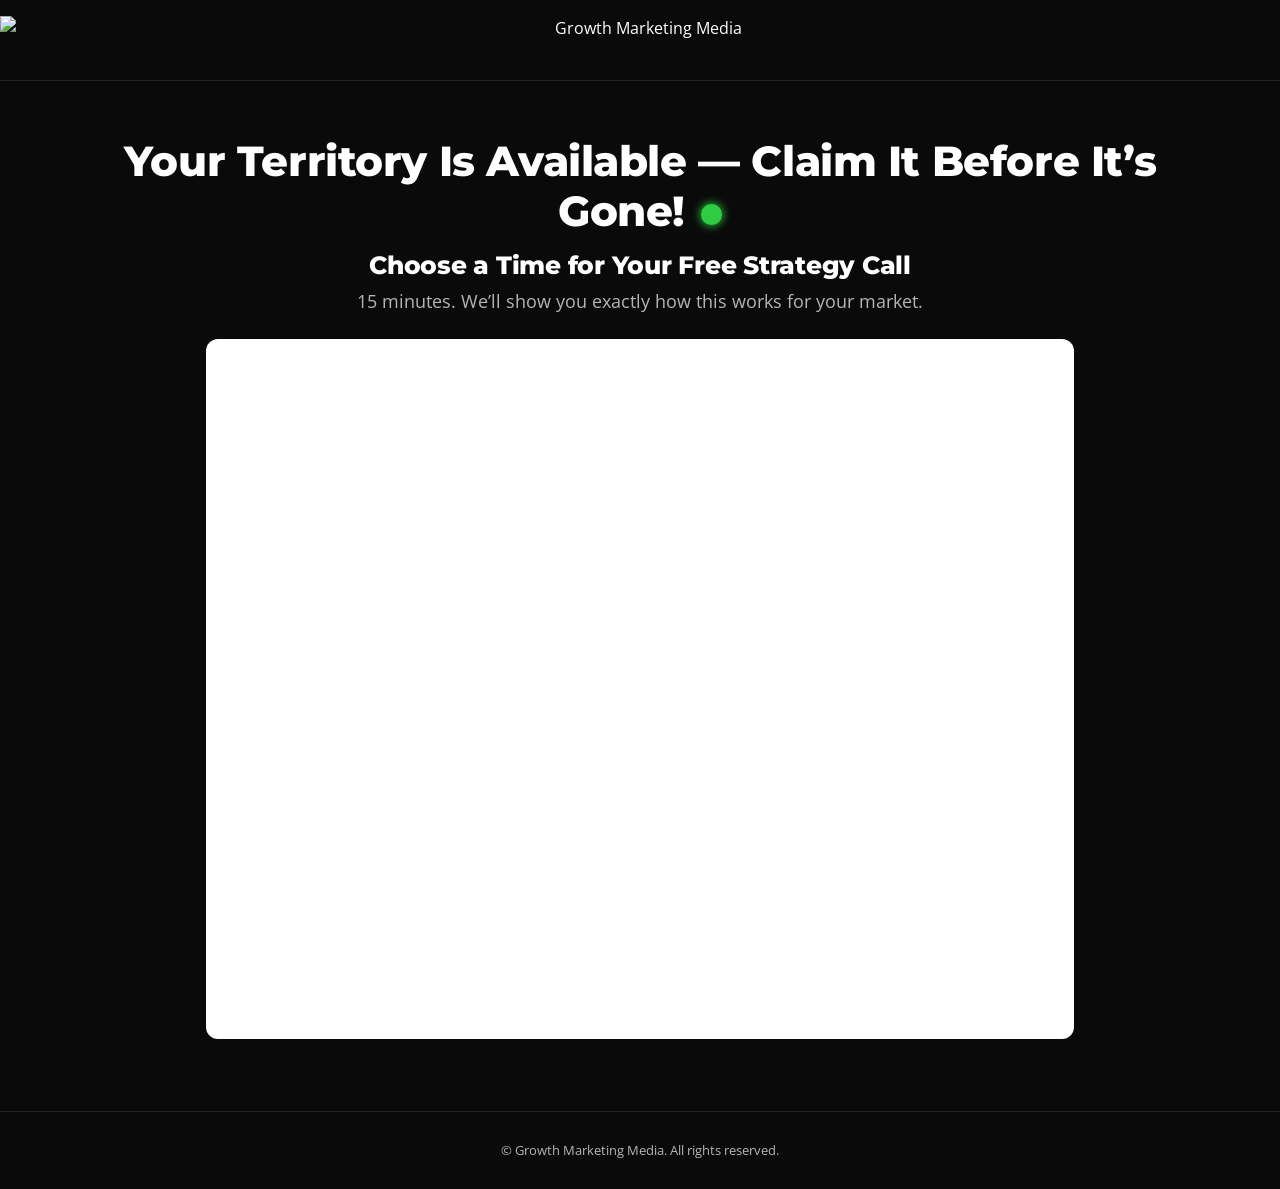
==== book-now.html @ d8635bfa "Add favicon to all pages Co-Authored-By: Claude Opus 4.8 <noreply@anthropic.com>" ====
<!DOCTYPE html>
<html lang="en">
<head>
  <meta charset="UTF-8" />
  <meta name="viewport" content="width=device-width, initial-scale=1.0" />
  <link rel="icon" type="image/png" href="favicon.png" />
  <title>Book Your Free Strategy Call | Growth Marketing Media</title>
  <meta name="robots" content="noindex" />

  <link rel="preconnect" href="https://fonts.googleapis.com" />
  <link rel="preconnect" href="https://fonts.gstatic.com" crossorigin />
  <link href="https://fonts.googleapis.com/css2?family=Montserrat:wght@700;800&family=Open+Sans:wght@400;700&display=swap" rel="stylesheet" />
  <link rel="stylesheet" href="styles.css" />

  <!-- ============ Google Tag Manager (placeholder — replace GTM-XXXXXXX) ============ -->
  <script>
    // (function(w,d,s,l,i){w[l]=w[l]||[];w[l].push({'gtm.start':new Date().getTime(),event:'gtm.js'});var f=d.getElementsByTagName(s)[0],j=d.createElement(s),dl=l!='dataLayer'?'&l='+l:'';j.async=true;j.src='https://www.googletagmanager.com/gtm.js?id='+i+dl;f.parentNode.insertBefore(j,f);})(window,document,'script','dataLayer','GTM-XXXXXXX');
  </script>
  <!-- ============ End Google Tag Manager ============ -->

  <!-- Meta Pixel Code -->
  <script>
  !function(f,b,e,v,n,t,s)
  {if(f.fbq)return;n=f.fbq=function(){n.callMethod?
  n.callMethod.apply(n,arguments):n.queue.push(arguments)};
  if(!f._fbq)f._fbq=n;n.push=n;n.loaded=!0;n.version='2.0';
  n.queue=[];t=b.createElement(e);t.async=!0;
  t.src=v;s=b.getElementsByTagName(e)[0];
  s.parentNode.insertBefore(t,s)}(window, document,'script',
  'https://connect.facebook.net/en_US/fbevents.js');
  fbq('init', '284895002928666');
  fbq('init', '1673592186892757');
  fbq('track', 'PageView');
  fbq('track', 'SubmitApplication');
  </script>
  <noscript><img height="1" width="1" style="display:none"
  src="https://www.facebook.com/tr?id=284895002928666&ev=PageView&noscript=1"/></noscript>
  <noscript><img height="1" width="1" style="display:none"
  src="https://www.facebook.com/tr?id=1673592186892757&ev=PageView&noscript=1"/></noscript>
  <!-- End Meta Pixel Code -->
</head>
<body class="section-dark" style="background:var(--bg-dark)">

  <header class="site-header">
    <img src="https://growthmarketingco.com/images/logo.png" alt="Growth Marketing Media" />
  </header>

  <section class="page-intro">
    <div class="container">
      <h1 class="territory-headline"><span id="zip-note">Your Territory Is Available &mdash; Claim It Before It&rsquo;s Gone!</span><span class="blink-dot" aria-hidden="true"></span></h1>
      <h2 class="page-subhead">Choose a Time for Your Free Strategy Call</h2>
      <p>15 minutes. We&rsquo;ll show you exactly how this works for your market.</p>
    </div>
  </section>

  <div class="calendar-wrap">
    <!-- GHL booking embed -->
    <iframe style="width:100%;border:none;overflow:hidden;"
            scrolling="no"
            id="9WIdxZKft7481V1mX5uz_1782743879826"></iframe>
    <script>
      // Build the booking URL WITH the lead's details BEFORE the GHL widget loads,
      // so name / company / phone / email / zip prefill on first render (no reload).
      (function () {
        var base = 'https://api.leadconnectorhq.com/widget/booking/9WIdxZKft7481V1mX5uz';
        var lead = {};
        try { lead = JSON.parse(sessionStorage.getItem('lead_data') || '{}') || {}; } catch (e) {}
        var p = new URLSearchParams(location.search);
        var zip = p.get('zip') || lead.zip || '';
        var qs = new URLSearchParams();
        var name = (lead.name || '').trim();
        if (name) {
          var n = name.split(/\s+/);
          qs.set('first_name', n.shift());
          if (n.length) qs.set('last_name', n.join(' '));
          qs.set('name', name);
          qs.set('full_name', name);
        }
        if (lead.email)   qs.set('email', lead.email);
        if (lead.phone)   qs.set('phone', lead.phone);
        if (lead.company) qs.set('organization', lead.company); // booking form field name="organization"
        if (zip)          qs.set('zip', zip);
        document.getElementById('9WIdxZKft7481V1mX5uz_1782743879826').src =
          base + (qs.toString() ? ('?' + qs.toString()) : '');
      })();
    </script>
    <script src="https://link.msgsndr.com/js/form_embed.js" type="text/javascript"></script>
  </div>

  <footer class="site-footer">
    &copy; Growth Marketing Media. All rights reserved.
  </footer>

  <script src="script.js"></script>
  <script>
    // Redirect to the thank-you page when GHL signals a completed booking.
    window.addEventListener('message', function (e) {
      var d = e.data;
      var isBooked =
        (typeof d === 'string' && /appointment|booked|booking_confirm/i.test(d)) ||
        (d && (d.type === 'appointmentBooked' || d.event === 'appointmentBooked' || d.page === 'thankyou'));
      if (isBooked) {
        window.dataLayer = window.dataLayer || [];
        window.dataLayer.push({ event: 'calendar_booked' });
        window.location.href = 'thankyou.html';
      }
    });
  </script>
</body>
</html>
---- styles.css ----
/* ==========================================================================
   GMM Lead-Gen Funnel — Shared Design System
   Brand matches growthmarketingco.com
   ========================================================================== */

:root {
  /* Colors */
  --bg-dark: #0A0A0A;
  --bg-dark-alt: #101510;
  --bg-light: #FAFAF8;
  --text-on-dark: #FFFFFF;
  --text-on-light: #14180F;
  --accent: #61B13B;
  --accent-hover: #4A8A2D;
  --border: #222222;
  --red: #E5484D;
  --yellow: #FFD43B;

  /* CTA + reference (closers.io) styling */
  --cta: #009444;
  --cta-hover: #007D39;
  --pill-bg: #FBD9D2;
  --pill-text: #BE3A28;
  --muted-on-dark: #B5B5B5;
  --muted-on-light: #5A5F52;

  /* Type */
  --font-head: 'Montserrat', system-ui, sans-serif;
  --font-body: 'Open Sans', system-ui, sans-serif;

  /* Layout */
  --maxw: 1080px;
  --radius: 8px;
}

* { box-sizing: border-box; margin: 0; padding: 0; }

html { scroll-behavior: smooth; }

body {
  font-family: var(--font-body);
  color: var(--text-on-light);
  background: var(--bg-light);
  line-height: 1.6;
  -webkit-font-smoothing: antialiased;
}

h1, h2, h3, h4 {
  font-family: var(--font-head);
  font-weight: 800;
  line-height: 1.15;
  letter-spacing: -0.01em;
}

img { max-width: 100%; display: block; }

.container { width: 100%; max-width: var(--maxw); margin: 0 auto; padding: 0 20px; }

/* ---------- Header ---------- */
.site-header {
  background: var(--bg-dark);
  padding: 16px 0;
  text-align: center;
  border-bottom: 1px solid var(--border);
}
.site-header img { height: 48px; max-height: 48px; width: auto; margin: 0 auto; }

/* ---------- Buttons ---------- */
.btn {
  display: inline-flex;
  align-items: center;
  justify-content: center;
  gap: 8px;
  background: var(--accent);
  color: #0A0A0A;
  font-family: var(--font-head);
  font-weight: 800;
  font-size: 1.05rem;
  text-decoration: none;
  border: none;
  border-radius: var(--radius);
  padding: 16px 32px;
  cursor: pointer;
  transition: background 0.18s ease, transform 0.18s ease;
  text-align: center;
}
.btn:hover { background: var(--accent-hover); transform: translateY(-1px); }
.btn-lg { font-size: 1.2rem; padding: 18px 40px; width: 100%; max-width: 420px; }

/* Red CTA (reference style) */
.btn-cta {
  background: var(--cta);
  color: #fff;
  font-size: clamp(1.2rem, 3vw, 1.6rem);
  padding: 20px 48px;
  border-radius: 8px;
  box-shadow: 0 10px 24px rgba(0,148,68,0.28);
}
.btn-cta:hover { background: var(--cta-hover); }

/* ---------- Multi-step lead form ---------- */
.multistep {
  max-width: 560px;
  margin: 0 auto;
  background: #fff;
  border: 1px solid #E4E4DE;
  border-radius: 14px;
  box-shadow: 0 14px 40px rgba(0,0,0,0.12);
  text-align: left;
}
.ms-bar { height: 5px; background: #ECECE6; overflow: hidden; border-radius: 13px 13px 0 0; }
.ms-bar > i { display: block; height: 100%; width: 20%; background: var(--cta); transition: width 0.3s ease; }
.ms-body { padding: 26px 26px 22px; }
.ms-step label {
  display: block;
  font-family: var(--font-head);
  font-weight: 700;
  font-size: 1.02rem;
  color: var(--text-on-light);
  margin-bottom: 10px;
}
.ms-step .ms-label-top { margin-top: 16px; }
.ms-step .ms-label-top:first-child { margin-top: 0; }
.req { color: var(--red); }
.ms-input {
  width: 100%;
  background: #fff;
  border: 1px solid #D6D6CF;
  border-radius: 8px;
  font-size: 1.05rem;
  font-family: var(--font-body);
  padding: 13px 14px;
  color: var(--text-on-light);
}
.ms-input::placeholder { color: #9A9A92; }
.ms-input:focus { outline: none; border-color: var(--cta); box-shadow: 0 0 0 3px rgba(0,148,68,0.15); }
select.ms-input { appearance: auto; cursor: pointer; }

/* custom dropdown (stays inside the card, wraps long options) */
.ms-dropdown { position: relative; }
.ms-dd-toggle {
  width: 100%;
  display: flex;
  align-items: center;
  justify-content: space-between;
  gap: 10px;
  background: #fff;
  border: 1px solid #D6D6CF;
  border-radius: 8px;
  font-size: 1.05rem;
  font-family: var(--font-body);
  padding: 13px 14px;
  color: var(--text-on-light);
  cursor: pointer;
  text-align: left;
  line-height: 1.3;
}
.ms-dd-toggle .ms-dd-label.placeholder { color: #9A9A92; }
.ms-dd-caret { width: 13px; height: 13px; flex: 0 0 auto; transition: transform 0.2s ease; }
.ms-dropdown.open .ms-dd-caret { transform: rotate(180deg); }
.ms-dropdown.open .ms-dd-toggle { border-color: var(--cta); box-shadow: 0 0 0 3px rgba(0,148,68,0.15); }
.ms-dd-list {
  position: absolute;
  left: 0; right: 0;
  top: calc(100% + 6px);
  z-index: 40;
  margin: 0;
  padding: 6px;
  list-style: none;
  background: #fff;
  border: 1px solid #E4E4DE;
  border-radius: 10px;
  box-shadow: 0 14px 36px rgba(0,0,0,0.14);
  max-height: 260px;
  overflow-y: auto;
}
.ms-dd-list li {
  padding: 11px 12px;
  border-radius: 7px;
  cursor: pointer;
  font-size: 1rem;
  line-height: 1.3;
}
.ms-dd-list li:hover { background: #EAF6E5; }
.ms-check {
  display: flex;
  gap: 10px;
  align-items: flex-start;
  margin-top: 18px;
  font-family: var(--font-body);
  font-weight: 400;
  font-size: 0.88rem;
  color: var(--muted-on-light);
}
.ms-check input { margin-top: 3px; flex: 0 0 auto; }
.ms-check a { color: var(--cta); }
.ms-error { color: var(--red); font-size: 0.85rem; min-height: 18px; margin-top: 12px; }
.ms-nav {
  display: flex;
  align-items: stretch;
  background: var(--cta);
  overflow: hidden;
  border-radius: 0 0 13px 13px;
}
.ms-nav button {
  background: transparent;
  border: none;
  color: #fff;
  font-family: var(--font-head);
  font-weight: 800;
  font-size: 1.05rem;
  padding: 16px 26px;
  cursor: pointer;
  transition: background 0.18s ease;
}
.ms-prev { margin-right: auto; }
.ms-next, .ms-submit { margin-left: auto; background: rgba(0,0,0,0.14); }
.ms-nav button:hover { background: rgba(0,0,0,0.2); }

/* ---------- Sections ---------- */
.section { padding: 64px 0; }
.section-dark { background: var(--bg-dark); color: var(--text-on-dark); }
.section-darker { background: var(--bg-dark-alt); color: var(--text-on-dark); }
.section-light { background: var(--bg-light); color: var(--text-on-light); }

/* ---------- Hero (light, VSL/closers.io style) ---------- */
.hero {
  background: var(--bg-light);
  color: var(--text-on-light);
  padding: 48px 0 56px;
  text-align: center;
}
.hero h1 {
  font-size: clamp(1.9rem, 4.6vw, 2.9rem);
  max-width: 900px;
  margin: 0 auto 18px;
  color: var(--text-on-light);
}
/* underlined keywords, like the reference */
.hero h1 u {
  text-decoration: underline;
  text-decoration-thickness: 3px;
  text-underline-offset: 4px;
}

/* salmon-pink pill subline */
.pill-subhead {
  display: inline-block;
  background: var(--pill-bg);
  color: var(--pill-text);
  font-family: var(--font-head);
  font-weight: 700;
  font-size: clamp(0.95rem, 2.2vw, 1.2rem);
  border-radius: 100px;
  padding: 10px 24px;
  margin: 0 auto 30px;
}
.pill-subhead sup { font-size: 0.7em; }

/* centered video slot */
.video-slot {
  max-width: 860px;
  margin: 0 auto 32px;
}
.video-frame {
  position: relative;
  width: 100%;
  aspect-ratio: 16 / 9;
  border-radius: 14px;
  overflow: hidden;
  background: #0A0A0A;
  box-shadow: 0 18px 50px rgba(0,0,0,0.18);
  border: 1px solid #E4E4DE;
}
.video-frame iframe,
.video-frame video { position: absolute; inset: 0; width: 100%; height: 100%; border: 0; }
.video-placeholder {
  position: absolute; inset: 0;
  display: flex; flex-direction: column;
  align-items: center; justify-content: center;
  gap: 14px;
  background:
    radial-gradient(120% 120% at 50% 0%, #1a1f17 0%, #0A0A0A 70%);
  color: #cfcfcf;
}
.video-placeholder .vp-play {
  width: 74px; height: 74px;
  display: flex; align-items: center; justify-content: center;
}
.video-placeholder .vp-play svg { width: 74px; height: 74px; }
.video-placeholder p { font-family: var(--font-head); font-weight: 700; font-size: 0.95rem; letter-spacing: 0.04em; text-transform: uppercase; }

.hl-yellow { color: var(--yellow); }
.hl-green { color: var(--cta); }

/* Trust line + Google badge */
.trust-line {
  font-size: 0.95rem;
  color: var(--muted-on-light);
  margin: 22px auto 14px;
  max-width: 560px;
}
.google-badge {
  display: inline-flex;
  align-items: center;
  gap: 8px;
  background: #fff;
  border: 1px solid #E4E4DE;
  border-radius: 100px;
  padding: 8px 16px;
  font-size: 0.9rem;
  color: var(--text-on-light);
}
.google-badge .stars { color: #F5B301; letter-spacing: 1px; }
.google-badge .rating { font-weight: 700; }
.google-badge .reviews { color: var(--muted-on-light); }
.google-badge .g-label { color: var(--muted-on-light); font-size: 0.82rem; }

/* ---------- Qualifier bar ---------- */
.qualifier {
  background: var(--bg-dark-alt);
  color: var(--text-on-dark);
  border-left: 4px solid var(--accent);
  text-align: center;
  padding: 18px 24px;
  font-size: 1rem;
  font-weight: 600;
}
.qualifier .container { max-width: 820px; }

/* ---------- Reasons grid ---------- */
.section-title {
  text-align: center;
  font-size: clamp(1.6rem, 4vw, 2.3rem);
  margin-bottom: 40px;
}
.reasons-grid {
  display: grid;
  grid-template-columns: repeat(2, 1fr);
  gap: 22px;
  max-width: 920px;
  margin: 0 auto;
}
.reason-card {
  background: #fff;
  border: 1px solid #ECECE6;
  border-radius: 12px;
  padding: 28px;
}
.reason-card .num {
  font-family: var(--font-head);
  font-weight: 800;
  font-size: 1.1rem;
  color: var(--accent);
  margin-bottom: 6px;
}
.reason-card h3 { font-size: 1.2rem; margin-bottom: 10px; }
.reason-card p { color: var(--muted-on-light); font-size: 0.98rem; }

/* ---------- Side effects list ---------- */
.effects-list {
  list-style: none;
  max-width: 640px;
  margin: 0 auto;
  display: grid;
  gap: 16px;
}
.effects-list li {
  position: relative;
  padding: 18px 22px 18px 56px;
  background: #fff;
  border: 1px solid #ECECE6;
  border-radius: 12px;
  font-size: 1.12rem;
  font-weight: 600;
  color: var(--text-on-light);
}
.effects-list li::before {
  content: "";
  position: absolute;
  left: 20px; top: 50%;
  width: 22px; height: 22px;
  transform: translateY(-50%);
  background: var(--accent);
  border-radius: 50%;
  background-image: url("data:image/svg+xml,%3Csvg xmlns='http://www.w3.org/2000/svg' viewBox='0 0 24 24'%3E%3Cpath fill='none' stroke='%230A0A0A' stroke-width='3' stroke-linecap='round' stroke-linejoin='round' d='M5 12.5l4 4 10-10'/%3E%3C/svg%3E");
  background-size: 15px;
  background-repeat: no-repeat;
  background-position: center;
}

/* ---------- Guarantee ---------- */
.guarantee { text-align: center; }
.guarantee-badge {
  display: inline-flex;
  align-items: center;
  gap: 12px;
  font-family: var(--font-head);
  font-weight: 800;
  font-size: clamp(1.4rem, 4vw, 2rem);
  color: var(--text-on-light);
  background: #fff;
  border: 1px solid rgba(97,177,59,0.5);
  border-radius: 100px;
  padding: 14px 28px;
  margin-bottom: 28px;
}
.guarantee-badge svg { width: 34px; height: 34px; flex: 0 0 auto; }

/* ---------- Video cards ---------- */
.video-grid {
  display: grid;
  grid-template-columns: repeat(3, 1fr);
  gap: 22px;
  max-width: 980px;
  margin: 0 auto;
}
.video-card {
  background: #fff;
  border: 1px solid #ECECE6;
  border-radius: 12px;
  overflow: hidden;
  text-decoration: none;
  color: var(--text-on-light);
  transition: transform 0.18s ease, border-color 0.18s ease, box-shadow 0.18s ease;
}
.video-card:hover { transform: translateY(-3px); border-color: var(--cta); box-shadow: 0 10px 28px rgba(0,0,0,0.10); }
.video-thumb { position: relative; aspect-ratio: 16/9; background: #000; }
.video-thumb img { width: 100%; height: 100%; object-fit: cover; opacity: 0.92; }
.video-thumb .play {
  position: absolute; inset: 0; margin: auto;
  width: 58px; height: 58px;
  display: flex; align-items: center; justify-content: center;
}
.video-thumb .play svg { width: 58px; height: 58px; filter: drop-shadow(0 2px 8px rgba(0,0,0,0.5)); }
.video-card .vtitle { padding: 14px 16px; font-weight: 600; font-size: 0.98rem; }

/* ---------- Testimonials ---------- */
.quotes-grid {
  display: grid;
  grid-template-columns: repeat(3, 1fr);
  gap: 22px;
  max-width: 980px;
  margin: 0 auto;
}
.quote-card {
  background: #fff;
  border: 1px solid #ECECE6;
  border-radius: 12px;
  padding: 28px;
}
.quote-card .stars { color: var(--yellow); margin-bottom: 12px; letter-spacing: 1px; }
.quote-card blockquote { font-size: 1.05rem; font-style: italic; margin-bottom: 14px; }
.quote-card cite { font-style: normal; font-weight: 700; color: var(--muted-on-light); font-size: 0.92rem; }

/* ---------- Bottom CTA ---------- */
.cta-block { text-align: center; }
.cta-block h2 { font-size: clamp(1.6rem, 4vw, 2.3rem); margin-bottom: 28px; }
.cta-micro { color: var(--muted-on-light); font-size: 0.9rem; margin-top: 14px; }
.section-dark .cta-micro { color: var(--muted-on-dark); }

/* ---------- Modal ---------- */
.modal-overlay {
  position: fixed; inset: 0;
  background: rgba(0,0,0,0.72);
  display: none;
  align-items: center; justify-content: center;
  z-index: 1000;
  padding: 20px;
}
.modal-overlay.open { display: flex; }
.modal-card {
  background: #111;
  color: #fff;
  border: 1px solid var(--cta);
  border-radius: 14px;
  width: 100%; max-width: 420px;
  padding: 36px 30px 32px;
  position: relative;
  text-align: center;
}
.modal-card h3 { font-size: 1.4rem; margin-bottom: 8px; }
.modal-card p { color: var(--muted-on-dark); font-size: 0.95rem; margin-bottom: 22px; }
.modal-close {
  position: absolute; top: 14px; right: 16px;
  background: none; border: none; color: #888;
  font-size: 1.6rem; cursor: pointer; line-height: 1;
}
.modal-close:hover { color: #fff; }
.modal-card input {
  width: 100%;
  background: #0A0A0A;
  border: 1px solid var(--border);
  border-radius: var(--radius);
  color: #fff;
  font-size: 1.1rem;
  padding: 14px 16px;
  margin-bottom: 8px;
  text-align: center;
  letter-spacing: 2px;
}
.modal-card input:focus { outline: none; border-color: var(--cta); }
.modal-error { color: var(--red); font-size: 0.85rem; min-height: 18px; margin-bottom: 14px; text-align: left; }
.modal-card .btn { width: 100%; }
.modal-card .btn-cta {
  font-size: 1.2rem;
  padding: 16px 20px;
  white-space: nowrap;
}

/* ---------- Calendar / confirmation pages ---------- */
.page-intro { text-align: center; padding: 56px 0 24px; }
.page-intro h1 { font-size: clamp(1.7rem, 4vw, 2.6rem); margin-bottom: 14px; }
.page-intro p { color: var(--muted-on-dark); font-size: 1.1rem; max-width: 600px; margin: 0 auto; }

/* Territory "available" headline + live blinking dot */
.territory-headline {
  color: #fff;
  font-size: clamp(1.7rem, 4.4vw, 2.8rem);
  line-height: 1.2;
  margin-bottom: 12px;
}
.blink-dot {
  display: inline-block;
  width: 21px; height: 21px;
  vertical-align: middle;
  margin-left: 16px;
  border-radius: 50%;
  background: #2ECC40;
  box-shadow: 0 0 8px 1px rgba(46,204,64,0.9);
  animation: territory-pulse 1.3s ease-out infinite;
}
@keyframes territory-pulse {
  0%   { box-shadow: 0 0 8px 1px rgba(46,204,64,0.9), 0 0 0 0 rgba(46,204,64,0.7); opacity: 1; }
  70%  { box-shadow: 0 0 8px 1px rgba(46,204,64,0.9), 0 0 0 14px rgba(46,204,64,0); opacity: 0.65; }
  100% { box-shadow: 0 0 8px 1px rgba(46,204,64,0.9), 0 0 0 0 rgba(46,204,64,0); opacity: 1; }
}
@media (prefers-reduced-motion: reduce) { .blink-dot { animation: none; } }
.page-subhead {
  font-family: var(--font-head);
  font-weight: 800;
  color: var(--text-on-dark);
  font-size: clamp(1.2rem, 2.6vw, 1.55rem);
  margin-bottom: 8px;
}
.calendar-wrap { max-width: 900px; margin: 0 auto 64px; padding: 0 16px; }
.calendar-wrap iframe { width: 100%; min-height: 700px; border: none; border-radius: 12px; background: #fff; }

.confirm-body { max-width: 620px; margin: 0 auto; text-align: center; color: var(--muted-on-dark); font-size: 1.1rem; }
.confirm-body p { margin-bottom: 16px; }
.cal-buttons { display: flex; gap: 14px; justify-content: center; flex-wrap: wrap; margin: 28px 0 8px; }
.cal-buttons .btn { background: transparent; color: var(--accent); border: 1px solid var(--accent); }
.cal-buttons .btn:hover { background: var(--accent); color: #0A0A0A; }

/* ---------- Footer (no links, just legal) ---------- */
.site-footer {
  background: var(--bg-dark);
  color: var(--muted-on-dark);
  text-align: center;
  padding: 28px 20px;
  font-size: 0.82rem;
  border-top: 1px solid var(--border);
}

/* ---------- Responsive ---------- */
@media (max-width: 820px) {
  .reasons-grid { grid-template-columns: 1fr; }
  .video-grid { grid-template-columns: 1fr; }
  .quotes-grid { grid-template-columns: 1fr; }
  .section { padding: 48px 0; }
}
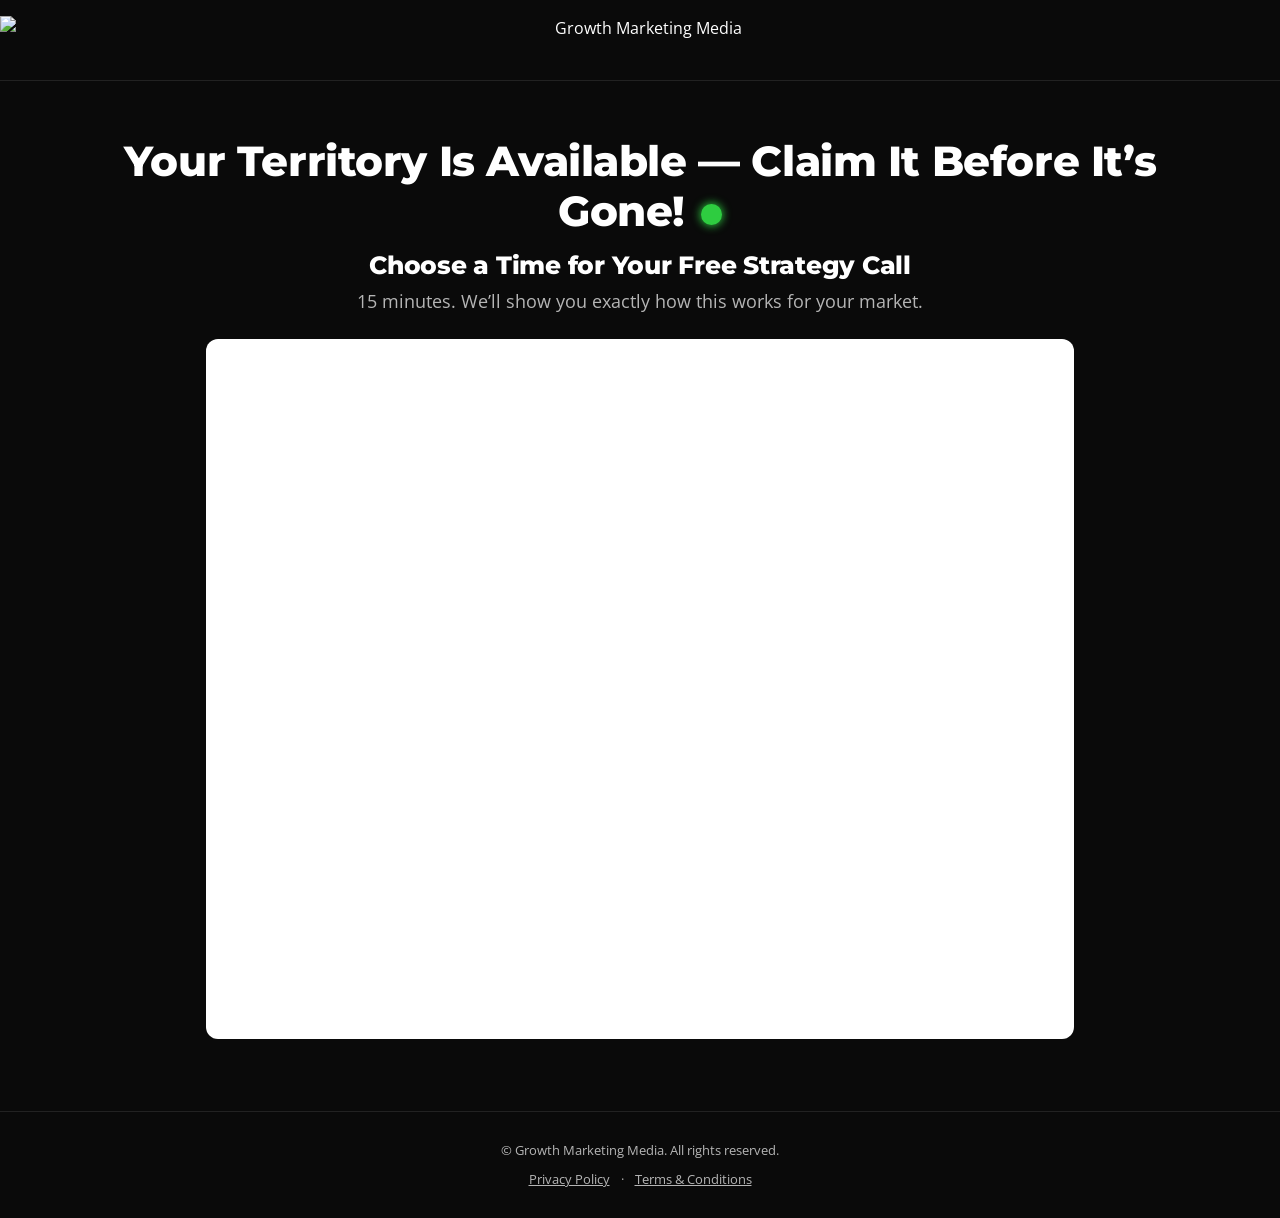
==== commit 06e0c0ac: "Add Privacy Policy and Terms links to footer Co-Authored-By: Claude Opus 4.8 <noreply@anthropic.com>" ====
--- a/book-now.html
+++ b/book-now.html
@@ -89,6 +89,11 @@
 
   <footer class="site-footer">
     &copy; Growth Marketing Media. All rights reserved.
+    <div class="footer-links">
+      <a href="https://growthmarketingco.com/privacy-policy-gmm" target="_blank" rel="noopener">Privacy Policy</a>
+      <span class="sep" aria-hidden="true">&middot;</span>
+      <a href="https://growthmarketingco.com/terms-and-conditions" target="_blank" rel="noopener">Terms &amp; Conditions</a>
+    </div>
   </footer>
 
   <script src="script.js"></script>
--- a/styles.css
+++ b/styles.css
@@ -561,6 +561,19 @@
   font-size: 0.82rem;
   border-top: 1px solid var(--border);
 }
+.footer-links {
+  margin-top: 8px;
+}
+.footer-links a {
+  color: var(--muted-on-dark);
+  text-decoration: underline;
+}
+.footer-links a:hover {
+  color: #fff;
+}
+.footer-links .sep {
+  margin: 0 8px;
+}
 
 /* ---------- Responsive ---------- */
 @media (max-width: 820px) {
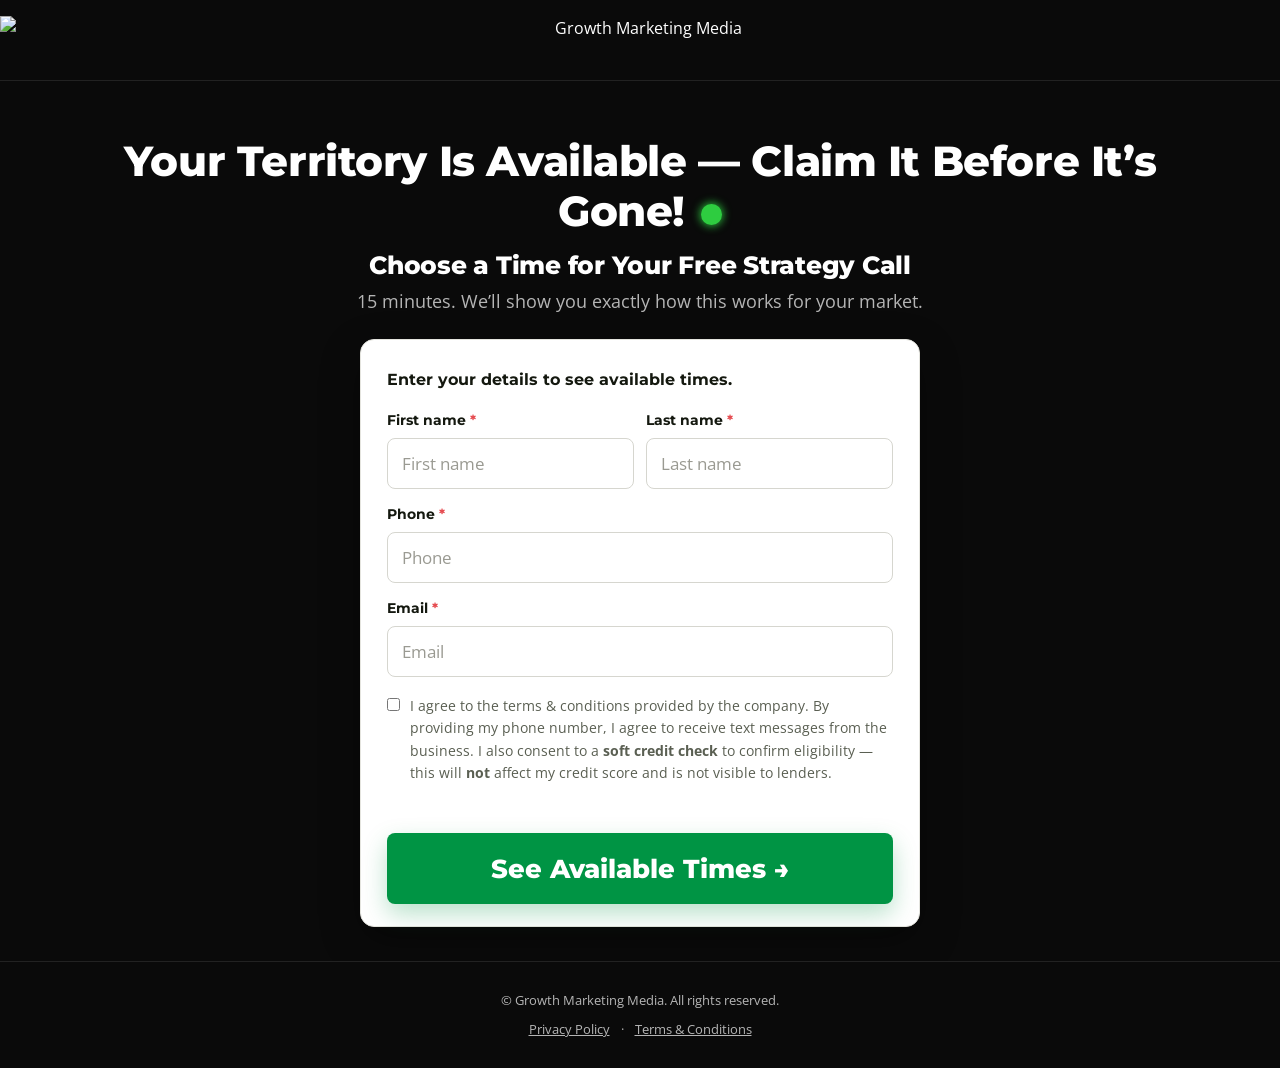
==== commit 3b5abd19: "Move lead capture to book-now and cut it to what LeadFi actually needs The hero CTA now goes straigh" ====
--- a/book-now.html
+++ b/book-now.html
@@ -29,14 +29,33 @@
   s.parentNode.insertBefore(t,s)}(window, document,'script',
   'https://connect.facebook.net/en_US/fbevents.js');
   fbq('init', '284895002928666');
-  fbq('init', '1673592186892757');
   fbq('track', 'PageView');
-  fbq('track', 'SubmitApplication');
   </script>
   <noscript><img height="1" width="1" style="display:none"
   src="https://www.facebook.com/tr?id=284895002928666&ev=PageView&noscript=1"/></noscript>
+  <!-- End Meta Pixel Code -->
+
+  <!-- Meta Pixel Code -->
+  <script>
+  !function(f,b,e,v,n,t,s)
+  {if(f.fbq)return;n=f.fbq=function(){n.callMethod?
+  n.callMethod.apply(n,arguments):n.queue.push(arguments)};
+  if(!f._fbq)f._fbq=n;n.push=n;n.loaded=!0;n.version='2.0';
+  n.queue=[];t=b.createElement(e);t.async=!0;
+  t.src=v;s=b.getElementsByTagName(e)[0];
+  s.parentNode.insertBefore(t,s)}(window, document,'script',
+  'https://connect.facebook.net/en_US/fbevents.js');
+  fbq('init', '1673592186892757');
+  fbq('track', 'PageView');
+  </script>
   <noscript><img height="1" width="1" style="display:none"
   src="https://www.facebook.com/tr?id=1673592186892757&ev=PageView&noscript=1"/></noscript>
+  <!-- End Meta Pixel Code -->
+
+  <!-- Meta Pixel Code -->
+  <script>
+  fbq('track', 'SubmitApplication');
+  </script>
   <!-- End Meta Pixel Code -->
 </head>
 <body class="section-dark" style="background:var(--bg-dark)">
@@ -53,37 +72,37 @@
     </div>
   </section>
 
-  <div class="calendar-wrap">
-    <!-- GHL booking embed -->
+  <!-- Minimum capture: exactly the fields LeadFi's eligibility check needs
+       (name, phone, email) plus the consent that is the basis for the credit
+       pull. Hidden when a lead was already captured upstream — variant B's
+       multi-step form still submits before redirecting here. -->
+  <form class="capture" id="capture-form" novalidate hidden>
+    <p class="capture-lead">Enter your details to see available times.</p>
+    <div class="capture-row">
+      <div>
+        <label class="ms-label-top" for="cap-first">First name <span class="req">*</span></label>
+        <input class="ms-input" id="cap-first" name="first_name" type="text" placeholder="First name" autocomplete="given-name" />
+      </div>
+      <div>
+        <label class="ms-label-top" for="cap-last">Last name <span class="req">*</span></label>
+        <input class="ms-input" id="cap-last" name="last_name" type="text" placeholder="Last name" autocomplete="family-name" />
+      </div>
+    </div>
+    <label class="ms-label-top" for="cap-phone">Phone <span class="req">*</span></label>
+    <input class="ms-input" id="cap-phone" name="phone" type="tel" placeholder="Phone" autocomplete="tel" />
+    <label class="ms-label-top" for="cap-email">Email <span class="req">*</span></label>
+    <input class="ms-input" id="cap-email" name="email" type="email" placeholder="Email" autocomplete="email" />
+    <label class="ms-check"><input name="terms" type="checkbox" required /> <span>I agree to the terms &amp; conditions provided by the company. By providing my phone number, I agree to receive text messages from the business. I also consent to a <strong>soft credit check</strong> to confirm eligibility &mdash; this will <strong>not</strong> affect my credit score and is not visible to lenders.</span></label>
+    <div class="ms-error" aria-live="polite"></div>
+    <button type="submit" class="btn btn-lg btn-cta capture-submit">See Available Times &rarr;</button>
+  </form>
+
+  <div class="calendar-wrap" id="calendar-wrap" hidden>
+    <!-- GHL booking embed. The src is set by script.js once a lead exists, so
+         the widget renders prefilled on its first and only load. -->
     <iframe style="width:100%;border:none;overflow:hidden;"
             scrolling="no"
             id="9WIdxZKft7481V1mX5uz_1782743879826"></iframe>
-    <script>
-      // Build the booking URL WITH the lead's details BEFORE the GHL widget loads,
-      // so name / company / phone / email / zip prefill on first render (no reload).
-      (function () {
-        var base = 'https://api.leadconnectorhq.com/widget/booking/9WIdxZKft7481V1mX5uz';
-        var lead = {};
-        try { lead = JSON.parse(sessionStorage.getItem('lead_data') || '{}') || {}; } catch (e) {}
-        var p = new URLSearchParams(location.search);
-        var zip = p.get('zip') || lead.zip || '';
-        var qs = new URLSearchParams();
-        var name = (lead.name || '').trim();
-        if (name) {
-          var n = name.split(/\s+/);
-          qs.set('first_name', n.shift());
-          if (n.length) qs.set('last_name', n.join(' '));
-          qs.set('name', name);
-          qs.set('full_name', name);
-        }
-        if (lead.email)   qs.set('email', lead.email);
-        if (lead.phone)   qs.set('phone', lead.phone);
-        if (lead.company) qs.set('organization', lead.company); // booking form field name="organization"
-        if (zip)          qs.set('zip', zip);
-        document.getElementById('9WIdxZKft7481V1mX5uz_1782743879826').src =
-          base + (qs.toString() ? ('?' + qs.toString()) : '');
-      })();
-    </script>
     <script src="https://link.msgsndr.com/js/form_embed.js" type="text/javascript"></script>
   </div>
 
--- a/styles.css
+++ b/styles.css
@@ -273,7 +273,8 @@
   border: 1px solid #E4E4DE;
 }
 .video-frame iframe,
-.video-frame video { position: absolute; inset: 0; width: 100%; height: 100%; border: 0; }
+.video-frame video,
+.video-frame wistia-player { position: absolute; inset: 0; width: 100%; height: 100%; border: 0; }
 .video-placeholder {
   position: absolute; inset: 0;
   display: flex; flex-direction: column;
@@ -289,6 +290,45 @@
 }
 .video-placeholder .vp-play svg { width: 74px; height: 74px; }
 .video-placeholder p { font-family: var(--font-head); font-weight: 700; font-size: 0.95rem; letter-spacing: 0.04em; text-transform: uppercase; }
+
+/* CTA under the hero video — reveals the multi-step form */
+.video-cta { margin-bottom: 28px; }
+/* The form starts hidden and is revealed by the hero CTA. [hidden] alone would
+   do it; this guards against a later display rule on .multistep winning out. */
+.multistep[hidden] { display: none; }
+
+/* ---------- book-now.html: pre-calendar capture card ---------- */
+.capture {
+  max-width: 560px;
+  margin: 0 auto 34px;
+  background: #fff;
+  border: 1px solid #E4E4DE;
+  border-radius: 14px;
+  box-shadow: 0 14px 40px rgba(0,0,0,0.28);
+  text-align: left;
+  padding: 26px 26px 22px;
+}
+.capture[hidden], .calendar-wrap[hidden] { display: none; }
+.capture-lead {
+  font-family: var(--font-head);
+  font-weight: 700;
+  font-size: 1.02rem;
+  color: var(--text-on-light);
+  margin-bottom: 16px;
+}
+/* Two-up on desktop, stacked once there is no room for it. */
+.capture-row { display: grid; grid-template-columns: 1fr 1fr; gap: 12px; }
+@media (max-width: 480px) { .capture-row { grid-template-columns: 1fr; } }
+.capture .ms-label-top {
+  display: block;
+  font-family: var(--font-head);
+  font-weight: 700;
+  font-size: 0.9rem;
+  color: var(--text-on-light);
+  margin: 14px 0 6px;
+}
+.capture-row .ms-label-top { margin-top: 0; }
+.capture-submit { width: 100%; max-width: none; margin-top: 18px; }
 
 .hl-yellow { color: var(--yellow); }
 .hl-green { color: var(--cta); }
@@ -582,3 +622,9 @@
   .quotes-grid { grid-template-columns: 1fr; }
   .section { padding: 48px 0; }
 }
+
+/* First/Last name pair — side by side so splitting the field does not make
+   the form visibly longer. Stacks on narrow screens. */
+.ms-name-row { display: grid; grid-template-columns: 1fr 1fr; gap: 12px; }
+.ms-name-row .ms-label-top { margin-top: 0; }
+@media (max-width: 480px) { .ms-name-row { grid-template-columns: 1fr; } }
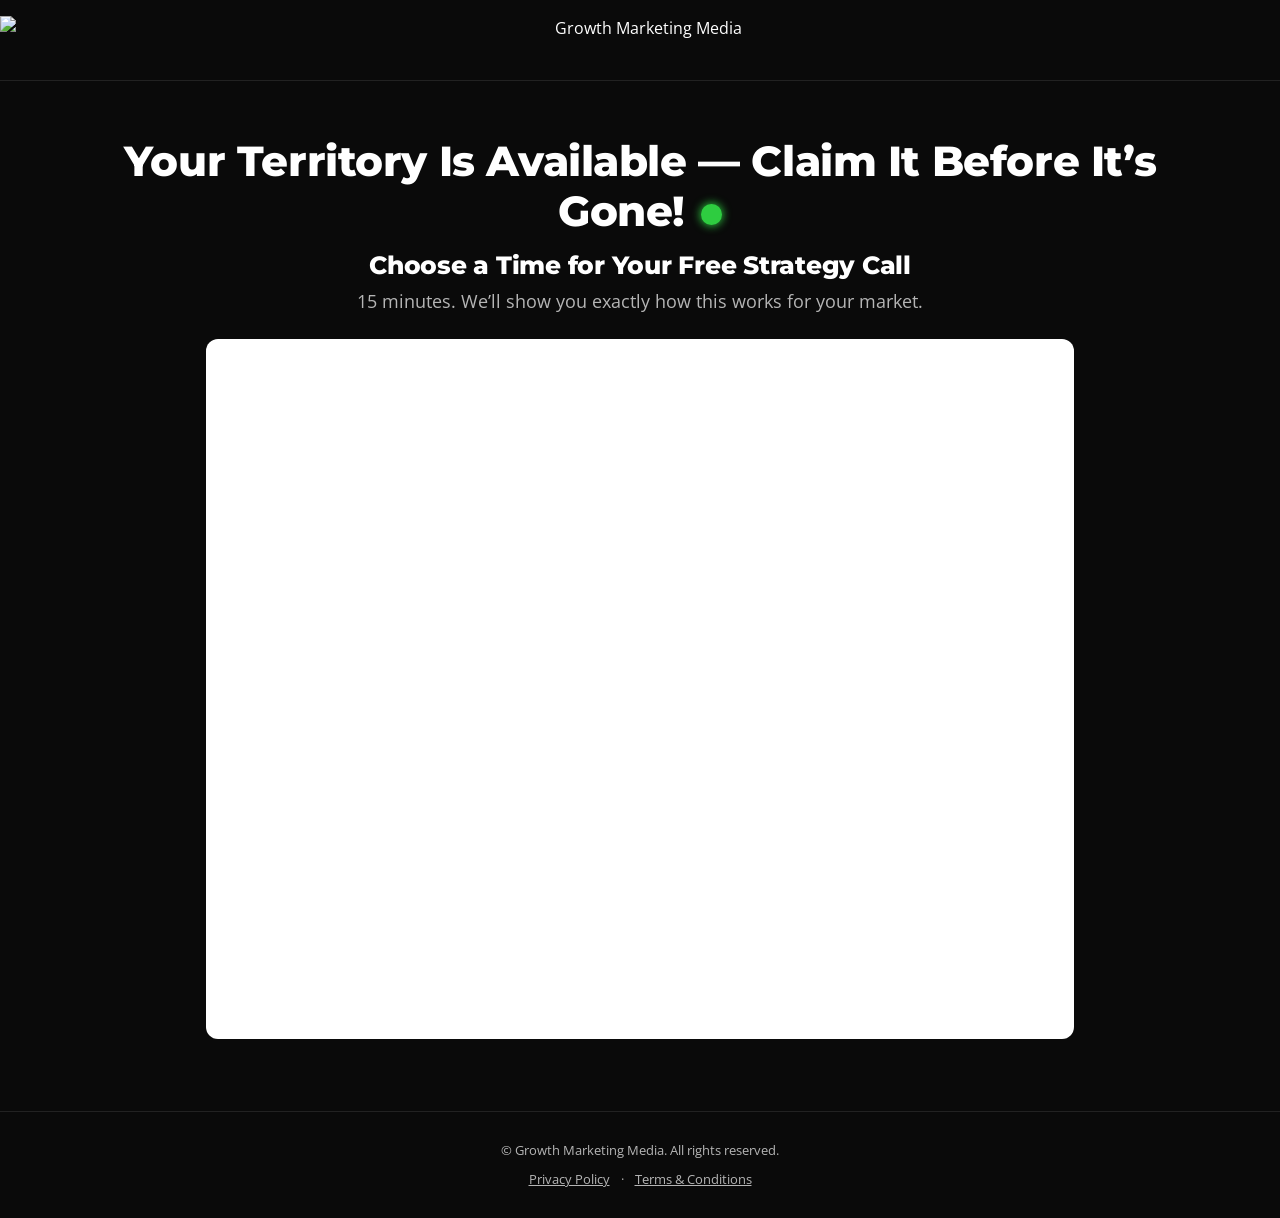
==== commit 16dcf482: "Send the hero CTA straight to the calendar, and swap in the Vidalytics VSL Book a Demo now lands on " ====
--- a/book-now.html
+++ b/book-now.html
@@ -72,34 +72,9 @@
     </div>
   </section>
 
-  <!-- Minimum capture: exactly the fields LeadFi's eligibility check needs
-       (name, phone, email) plus the consent that is the basis for the credit
-       pull. Hidden when a lead was already captured upstream — variant B's
-       multi-step form still submits before redirecting here. -->
-  <form class="capture" id="capture-form" novalidate hidden>
-    <p class="capture-lead">Enter your details to see available times.</p>
-    <div class="capture-row">
-      <div>
-        <label class="ms-label-top" for="cap-first">First name <span class="req">*</span></label>
-        <input class="ms-input" id="cap-first" name="first_name" type="text" placeholder="First name" autocomplete="given-name" />
-      </div>
-      <div>
-        <label class="ms-label-top" for="cap-last">Last name <span class="req">*</span></label>
-        <input class="ms-input" id="cap-last" name="last_name" type="text" placeholder="Last name" autocomplete="family-name" />
-      </div>
-    </div>
-    <label class="ms-label-top" for="cap-phone">Phone <span class="req">*</span></label>
-    <input class="ms-input" id="cap-phone" name="phone" type="tel" placeholder="Phone" autocomplete="tel" />
-    <label class="ms-label-top" for="cap-email">Email <span class="req">*</span></label>
-    <input class="ms-input" id="cap-email" name="email" type="email" placeholder="Email" autocomplete="email" />
-    <label class="ms-check"><input name="terms" type="checkbox" required /> <span>I agree to the terms &amp; conditions provided by the company. By providing my phone number, I agree to receive text messages from the business. I also consent to a <strong>soft credit check</strong> to confirm eligibility &mdash; this will <strong>not</strong> affect my credit score and is not visible to lenders.</span></label>
-    <div class="ms-error" aria-live="polite"></div>
-    <button type="submit" class="btn btn-lg btn-cta capture-submit">See Available Times &rarr;</button>
-  </form>
-
-  <div class="calendar-wrap" id="calendar-wrap" hidden>
-    <!-- GHL booking embed. The src is set by script.js once a lead exists, so
-         the widget renders prefilled on its first and only load. -->
+  <div class="calendar-wrap" id="calendar-wrap">
+    <!-- GHL booking embed. script.js sets the src before the widget loads so
+         it renders prefilled on first paint when a lead came from variant B. -->
     <iframe style="width:100%;border:none;overflow:hidden;"
             scrolling="no"
             id="9WIdxZKft7481V1mX5uz_1782743879826"></iframe>
--- a/styles.css
+++ b/styles.css
@@ -273,8 +273,10 @@
   border: 1px solid #E4E4DE;
 }
 .video-frame iframe,
-.video-frame video,
-.video-frame wistia-player { position: absolute; inset: 0; width: 100%; height: 100%; border: 0; }
+.video-frame video { position: absolute; inset: 0; width: 100%; height: 100%; border: 0; }
+/* Embeds that size themselves with their own padding box (Vidalytics) must not
+   sit inside a second aspect ratio, or the two stack and leave dead space. */
+.video-frame--embed { aspect-ratio: auto; }
 .video-placeholder {
   position: absolute; inset: 0;
   display: flex; flex-direction: column;
@@ -296,39 +298,6 @@
 /* The form starts hidden and is revealed by the hero CTA. [hidden] alone would
    do it; this guards against a later display rule on .multistep winning out. */
 .multistep[hidden] { display: none; }
-
-/* ---------- book-now.html: pre-calendar capture card ---------- */
-.capture {
-  max-width: 560px;
-  margin: 0 auto 34px;
-  background: #fff;
-  border: 1px solid #E4E4DE;
-  border-radius: 14px;
-  box-shadow: 0 14px 40px rgba(0,0,0,0.28);
-  text-align: left;
-  padding: 26px 26px 22px;
-}
-.capture[hidden], .calendar-wrap[hidden] { display: none; }
-.capture-lead {
-  font-family: var(--font-head);
-  font-weight: 700;
-  font-size: 1.02rem;
-  color: var(--text-on-light);
-  margin-bottom: 16px;
-}
-/* Two-up on desktop, stacked once there is no room for it. */
-.capture-row { display: grid; grid-template-columns: 1fr 1fr; gap: 12px; }
-@media (max-width: 480px) { .capture-row { grid-template-columns: 1fr; } }
-.capture .ms-label-top {
-  display: block;
-  font-family: var(--font-head);
-  font-weight: 700;
-  font-size: 0.9rem;
-  color: var(--text-on-light);
-  margin: 14px 0 6px;
-}
-.capture-row .ms-label-top { margin-top: 0; }
-.capture-submit { width: 100%; max-width: none; margin-top: 18px; }
 
 .hl-yellow { color: var(--yellow); }
 .hl-green { color: var(--cta); }
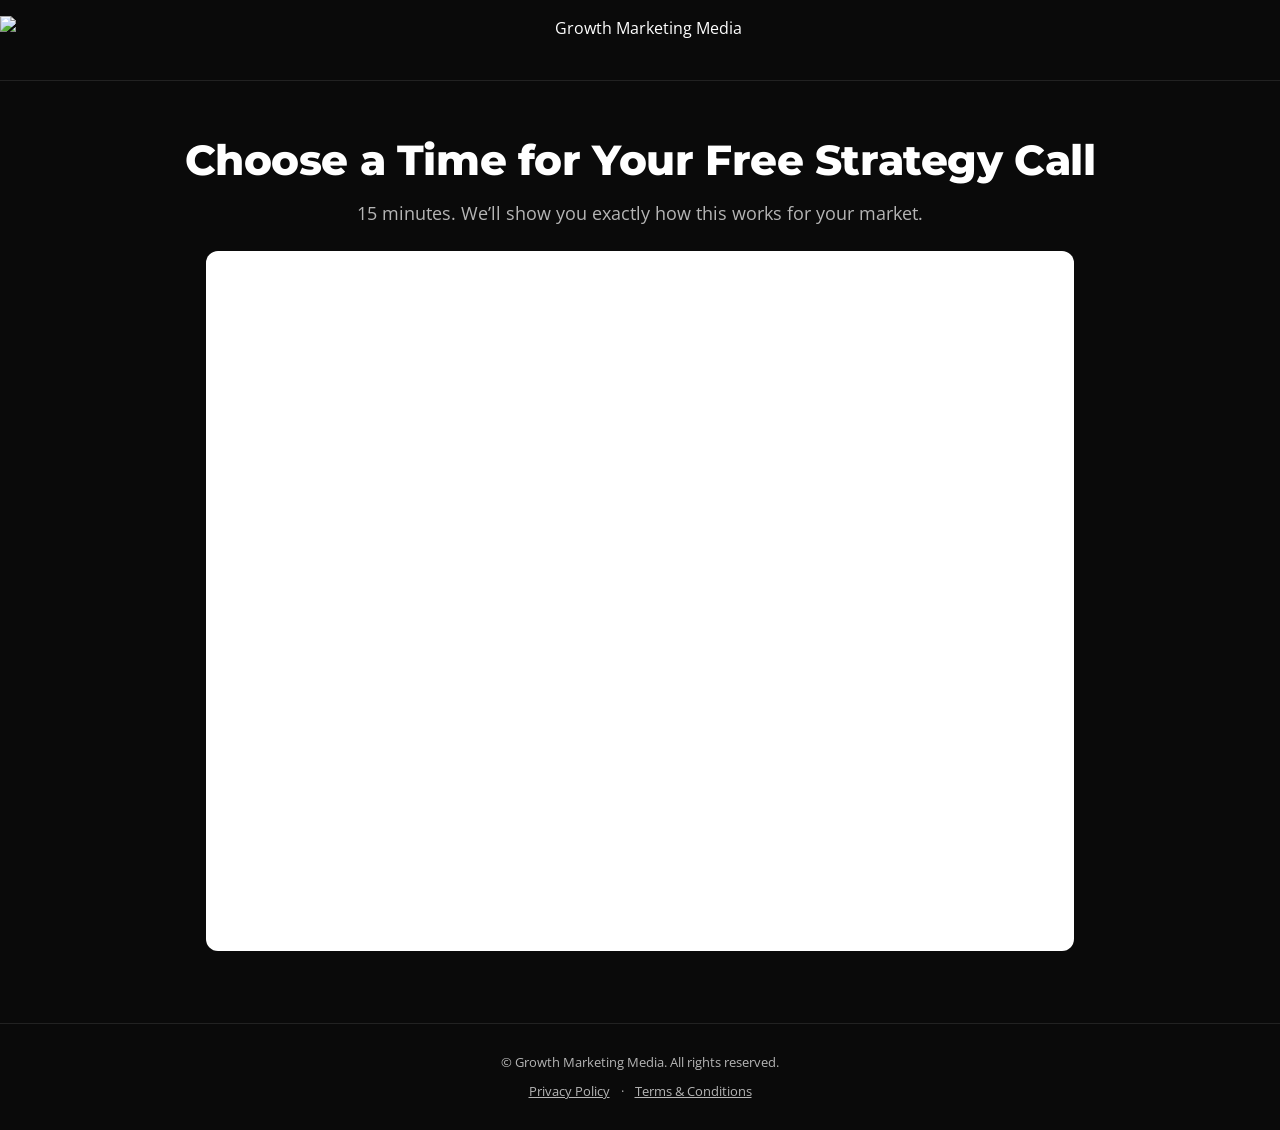
==== commit 936cea98: "Make the booking page's H1 the line that describes the page "Choose a Time for Your Free Strategy Ca" ====
--- a/book-now.html
+++ b/book-now.html
@@ -66,18 +66,58 @@
 
   <section class="page-intro">
     <div class="container">
-      <h1 class="territory-headline"><span id="zip-note">Your Territory Is Available &mdash; Claim It Before It&rsquo;s Gone!</span><span class="blink-dot" aria-hidden="true"></span></h1>
-      <h2 class="page-subhead">Choose a Time for Your Free Strategy Call</h2>
+      <h1 class="page-subhead">Choose a Time for Your Free Strategy Call</h1>
       <p>15 minutes. We&rsquo;ll show you exactly how this works for your market.</p>
     </div>
   </section>
 
   <div class="calendar-wrap" id="calendar-wrap">
-    <!-- GHL booking embed. script.js sets the src before the widget loads so
-         it renders prefilled on first paint when a lead came from variant B. -->
+    <!-- GHL booking embed -->
+    <!-- scrolling defaults to yes: form_embed.js sets it that way itself once it
+         runs, and defaulting to it means a failed load degrades to a scrollable
+         iframe rather than one that clips the taller "Enter details" step. -->
     <iframe style="width:100%;border:none;overflow:hidden;"
-            scrolling="no"
+            scrolling="yes"
             id="9WIdxZKft7481V1mX5uz_1782743879826"></iframe>
+    <script>
+      // The src MUST be set before form_embed.js runs. That script scans for
+      // booking iframes when it loads and only attaches its resize listener to
+      // ones that already have a src; miss that window and the iframe stays at
+      // its min-height with scrolling="no", so longer steps get clipped with no
+      // way to scroll. Setting it here also means the widget renders prefilled
+      // on first paint rather than after a reload.
+      (function () {
+        var base = 'https://api.leadconnectorhq.com/widget/booking/9WIdxZKft7481V1mX5uz';
+        var lead = {};
+        try { lead = JSON.parse(sessionStorage.getItem('lead_data') || '{}') || {}; } catch (e) {}
+        var p = new URLSearchParams(location.search);
+        var zip = p.get('zip') || lead.zip || '';
+        var qs = new URLSearchParams();
+        // Names are used as entered. Splitting a joined name got two-word
+        // surnames wrong, so that path is only a fallback for older saved state.
+        var first = (lead.first_name || '').trim();
+        var last  = (lead.last_name || '').trim();
+        var name  = (lead.name || '').trim();
+        if (!first && !last && name) {
+          var n = name.split(/\s+/);
+          first = n.shift();
+          last  = n.join(' ');
+        }
+        if (!name) name = (first + ' ' + last).trim();
+        if (first) qs.set('first_name', first);
+        if (last)  qs.set('last_name', last);
+        if (name) {
+          qs.set('name', name);
+          qs.set('full_name', name);
+        }
+        if (lead.email)   qs.set('email', lead.email);
+        if (lead.phone)   qs.set('phone', lead.phone);
+        if (lead.company) qs.set('organization', lead.company);
+        if (zip)          qs.set('zip', zip);
+        document.getElementById('9WIdxZKft7481V1mX5uz_1782743879826').src =
+          base + (qs.toString() ? ('?' + qs.toString()) : '');
+      })();
+    </script>
     <script src="https://link.msgsndr.com/js/form_embed.js" type="text/javascript"></script>
   </div>
 
